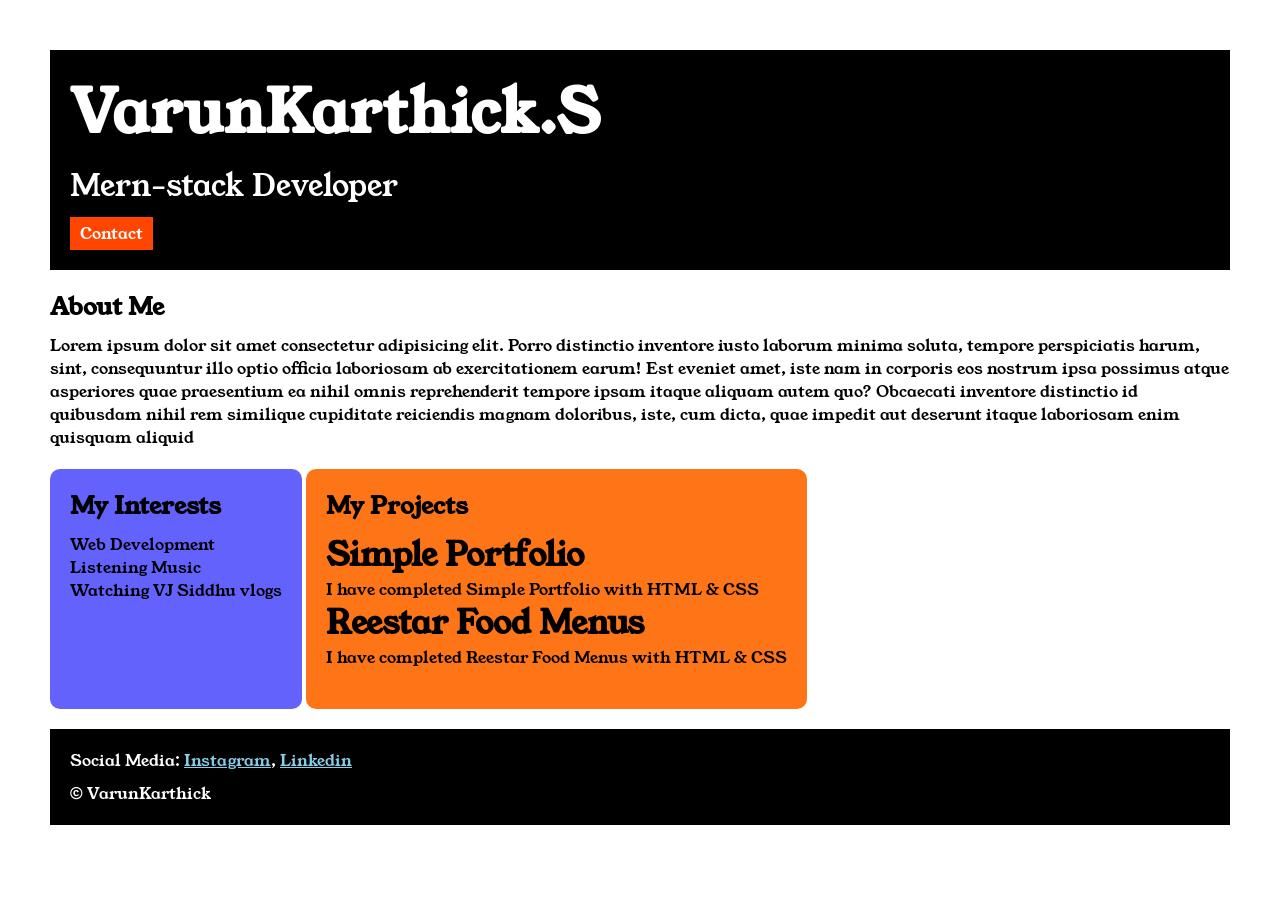
==== index.html @ ff5c7d0b "Add files via upload" ====
<!DOCTYPE html>
<html>
  <head>
    <title>Portfolio</title>
    <link rel="stylesheet" href="style.css" />
    <link rel="preconnect" href="https://fonts.googleapis.com" />
    <link rel="preconnect" href="https://fonts.gstatic.com" crossorigin />
    <link
      href="https://fonts.googleapis.com/css2?family=Young+Serif&display=swap"
      rel="stylesheet"
    />
  </head>
  <body>
    <div class="container">
      <div class="section-one">
        <h1 class="section-one__name">VarunKarthick.S</h1>
        <p class="section-one__role">Mern-stack Developer</p>
        <a class="section-one__contact" href="contact.html">Contact</a>
      </div>

      <div class="section-two">
        <h2 class="section-two__title">About Me</h2>
        <p class="section-two__desc">
          Lorem ipsum dolor sit amet consectetur adipisicing elit. Porro
          distinctio inventore iusto laborum minima soluta, tempore perspiciatis
          harum, sint, consequuntur illo optio officia laboriosam ab
          exercitationem earum! Est eveniet amet, iste nam in corporis eos
          nostrum ipsa possimus atque asperiores quae praesentium ea nihil omnis
          reprehenderit tempore ipsam itaque aliquam autem quo? Obcaecati
          inventore distinctio id quibusdam nihil rem similique cupiditate
          reiciendis magnam doloribus, iste, cum dicta, quae impedit aut
          deserunt itaque laboriosam enim quisquam aliquid
        </p>
      </div>
      <div class="section-three">
        <h2 class="section-three__title">My Interests</h2>
        <ul class="section-three__desc">
          <li>Web Development</li>
          <li>Listening Music</li>
          <li>Watching VJ Siddhu vlogs</li>
        </ul>
      </div>
      <div class="section-four">
        <h2 class="section-four__title">My Projects</h2>
        <ul class="section-four__desc">
          <li>
            <h1>Simple Portfolio</h1>
            <p>I have completed Simple Portfolio with HTML & CSS</p>
          </li>

          <li>
            <h1>Reestar Food Menus</h1>
            <p>I have completed Reestar Food Menus with HTML & CSS</p>
          </li>
        </ul>
      </div>

      <div class="section-five">
        <p class="section-five__title">
          Social Media:
          <a href="https://www.instagram.com/varun_varun19/">Instagram</a>,
          <a href="https://www.linkedin.com/in/varunkarthick-s/">Linkedin</a>
        </p>

        <p class="section-five__desc">&copy; VarunKarthick</p>
      </div>
    </div>
  </body>
</html>
---- style.css ----
* {
  padding: 0;
  margin: 0;
}

body {
  font-family: "Young Serif", serif;
}

.container {
  padding: 50px;
}

.section-one {
  background-color: black;
  color: white;
  padding: 20px;
}

.section-one__contact {
  background-color: orangered;
  color: white;
  text-decoration: none;
  padding-left: 10px;
  padding-right: 10px;
  padding-top: 5px;
  padding-bottom: 5px;
  display: inline-block;
  margin-top: 10px;
}

.section-one__name {
  font-size: 60px;
}

.section-one__role {
  font-size: 30px;
  margin-top: 10px;
}

.section-two,
.section-three,
.section-four,
.section-five {
  margin-top: 20px;
}

.section-two__desc,
.section-three__desc,
.section-four__desc,
.section-five__desc {
  margin-top: 10px;
}

.section-five {
  background-color: black;
  color: white;
  padding: 20px;
}

.section-five__title a {
  color: skyblue;
}

.section-three li,
.section-four li {
  list-style: none;
}

.section-three {
  background-color: #6462fd;
  color: black;
  padding: 20px;
  display: inline-block;
  height: 200px;
  border-radius: 10px;
  vertical-align: top;
}

.section-four {
  background-color: #fe7517;
  color: black;
  padding: 20px;
  display: inline-block;
  height: 200px;
  border-radius: 10px;
  vertical-align: top;
}

.contact-form {
  margin-top: 20px;
}

.contact-form__input,
.contact-form__textarea,
.contact-form__submit {
  margin-top: 10px;
}

.contact-form__input {
  padding: 10px;
  border: none;
  border-bottom: solid black 1px;
}

.contact-form__textarea {
  padding: 10px;
  border: none;
  border: solid black 1px;
}

.contact-form__submit {
  padding-top: 10px;
  padding-bottom: 10px;
  padding-left: 20px;
  padding-right: 20px;
  background-color: orangered;
  color: black;
  border: none;
}
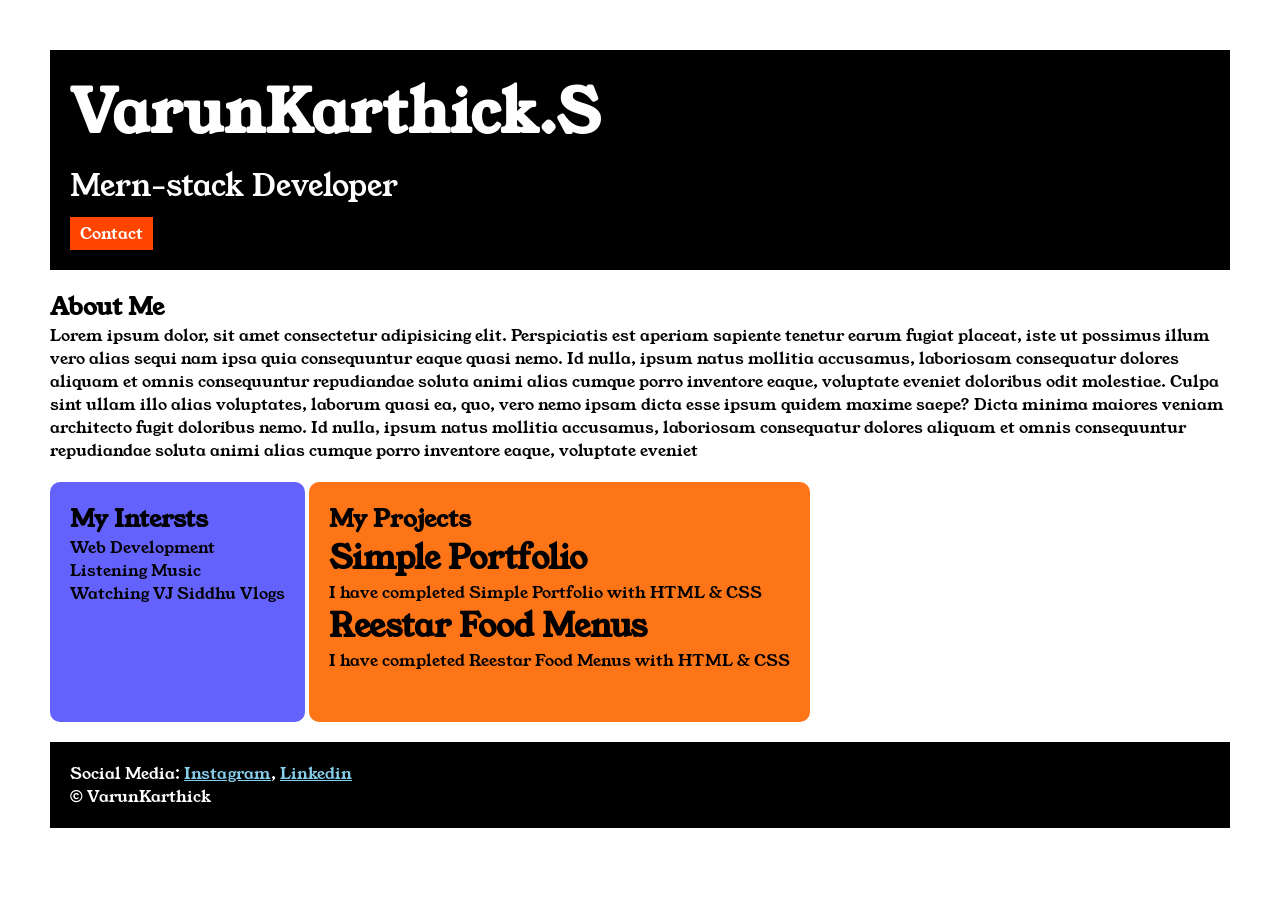
==== commit 2457a55e: "Add files via upload" ====
--- a/index.html
+++ b/index.html
@@ -2,68 +2,64 @@
 <html>
   <head>
     <title>Portfolio</title>
-    <link rel="stylesheet" href="style.css" />
-    <link rel="preconnect" href="https://fonts.googleapis.com" />
-    <link rel="preconnect" href="https://fonts.gstatic.com" crossorigin />
-    <link
-      href="https://fonts.googleapis.com/css2?family=Young+Serif&display=swap"
-      rel="stylesheet"
-    />
+    <link rel="stylesheet" href="style.css">
+    <link rel="preconnect" href="https://fonts.googleapis.com">
+    <link rel="preconnect" href="https://fonts.gstatic.com" crossorigin>
+    <link href="https://fonts.googleapis.com/css2?family=Young+Serif&display=swap" rel="stylesheet">
   </head>
   <body>
     <div class="container">
-      <div class="section-one">
-        <h1 class="section-one__name">VarunKarthick.S</h1>
-        <p class="section-one__role">Mern-stack Developer</p>
-        <a class="section-one__contact" href="contact.html">Contact</a>
-      </div>
+    <div class="section-one" >
+    <h1 class="section-one__name">VarunKarthick.S</h1>
+    <p class="section-one__role">Mern-stack Developer</p>
+    <a class="section-one__contact" href="contact.html">Contact</a>
+    </div>
+    <div class="section-two">
+    <h2 class="section-two__title">About Me</h2>
+    <p class="section-two__desc">
+      Lorem ipsum dolor, sit amet consectetur adipisicing elit. Perspiciatis est
+      aperiam sapiente tenetur earum fugiat placeat, iste ut possimus illum vero
+      alias sequi nam ipsa quia consequuntur eaque quasi nemo. Id nulla, ipsum
+      natus mollitia accusamus, laboriosam consequatur dolores aliquam et omnis
+      consequuntur repudiandae soluta animi alias cumque porro inventore eaque,
+      voluptate eveniet doloribus odit molestiae. Culpa sint ullam illo alias
+      voluptates, laborum quasi ea, quo, vero nemo ipsam dicta esse ipsum quidem
+      maxime saepe? Dicta minima maiores veniam architecto fugit doloribus
+      nemo. Id nulla, ipsum natus mollitia accusamus, laboriosam consequatur dolores aliquam et omnis consequuntur repudiandae soluta animi alias cumque porro inventore eaque, voluptate eveniet
+    </p>
+    </div>
+    <div class="section-three" >
+    <h2 class="section-three__title">My Intersts</h2>
+    <ul class="section-three__desc">
+      <li>Web Development</li>
+      <li>Listening Music</li>
+      <li>Watching VJ Siddhu Vlogs</li>
+    </ul>
+    </div>
 
-      <div class="section-two">
-        <h2 class="section-two__title">About Me</h2>
-        <p class="section-two__desc">
-          Lorem ipsum dolor sit amet consectetur adipisicing elit. Porro
-          distinctio inventore iusto laborum minima soluta, tempore perspiciatis
-          harum, sint, consequuntur illo optio officia laboriosam ab
-          exercitationem earum! Est eveniet amet, iste nam in corporis eos
-          nostrum ipsa possimus atque asperiores quae praesentium ea nihil omnis
-          reprehenderit tempore ipsam itaque aliquam autem quo? Obcaecati
-          inventore distinctio id quibusdam nihil rem similique cupiditate
-          reiciendis magnam doloribus, iste, cum dicta, quae impedit aut
-          deserunt itaque laboriosam enim quisquam aliquid
-        </p>
-      </div>
-      <div class="section-three">
-        <h2 class="section-three__title">My Interests</h2>
-        <ul class="section-three__desc">
-          <li>Web Development</li>
-          <li>Listening Music</li>
-          <li>Watching VJ Siddhu vlogs</li>
-        </ul>
-      </div>
-      <div class="section-four">
-        <h2 class="section-four__title">My Projects</h2>
-        <ul class="section-four__desc">
-          <li>
-            <h1>Simple Portfolio</h1>
-            <p>I have completed Simple Portfolio with HTML & CSS</p>
-          </li>
+    <div class="section-four">
+    <h2 class="section-four__title">My Projects</h2>
+    <ul class="section-four__desc">
+      <li>
+        <h1>Simple Portfolio</h1>
+        <p>I have completed Simple Portfolio with HTML & CSS</p>
+      </li>
 
-          <li>
-            <h1>Reestar Food Menus</h1>
-            <p>I have completed Reestar Food Menus with HTML & CSS</p>
-          </li>
-        </ul>
-      </div>
+      <li>
+        <h1>Reestar Food Menus</h1>
+        <p>I have completed Reestar Food Menus with HTML & CSS</p>
+      </li>
+    </ul>
+    </div>
 
-      <div class="section-five">
-        <p class="section-five__title">
-          Social Media:
-          <a href="https://www.instagram.com/varun_varun19/">Instagram</a>,
-          <a href="https://www.linkedin.com/in/varunkarthick-s/">Linkedin</a>
-        </p>
+    <div class="section-five">
+    <p class="section-five__title">
+      Social Media:
+      <a href="https://www.instagram.com/varun_varun19/">Instagram</a>,
+      <a href="https://www.linkedin.com/in/varunkarthick-s/">Linkedin</a>
+    </p>
 
-        <p class="section-five__desc">&copy; VarunKarthick</p>
-      </div>
+    <p class="section-five__desc">&copy; VarunKarthick</p>
     </div>
   </body>
 </html>
--- a/style.css
+++ b/style.css
@@ -1,6 +1,6 @@
 * {
+  margin: 0;
   padding: 0;
-  margin: 0;
 }
 
 body {
@@ -45,10 +45,10 @@
   margin-top: 20px;
 }
 
-.section-two__desc,
-.section-three__desc,
-.section-four__desc,
-.section-five__desc {
+.section-two desc,
+.section-three desc,
+.section-four desc,
+.section-five desc {
   margin-top: 10px;
 }
 
@@ -106,7 +106,7 @@
 .contact-form__textarea {
   padding: 10px;
   border: none;
-  border: solid black 1px;
+  border-bottom: solid black 1px;
 }
 
 .contact-form__submit {
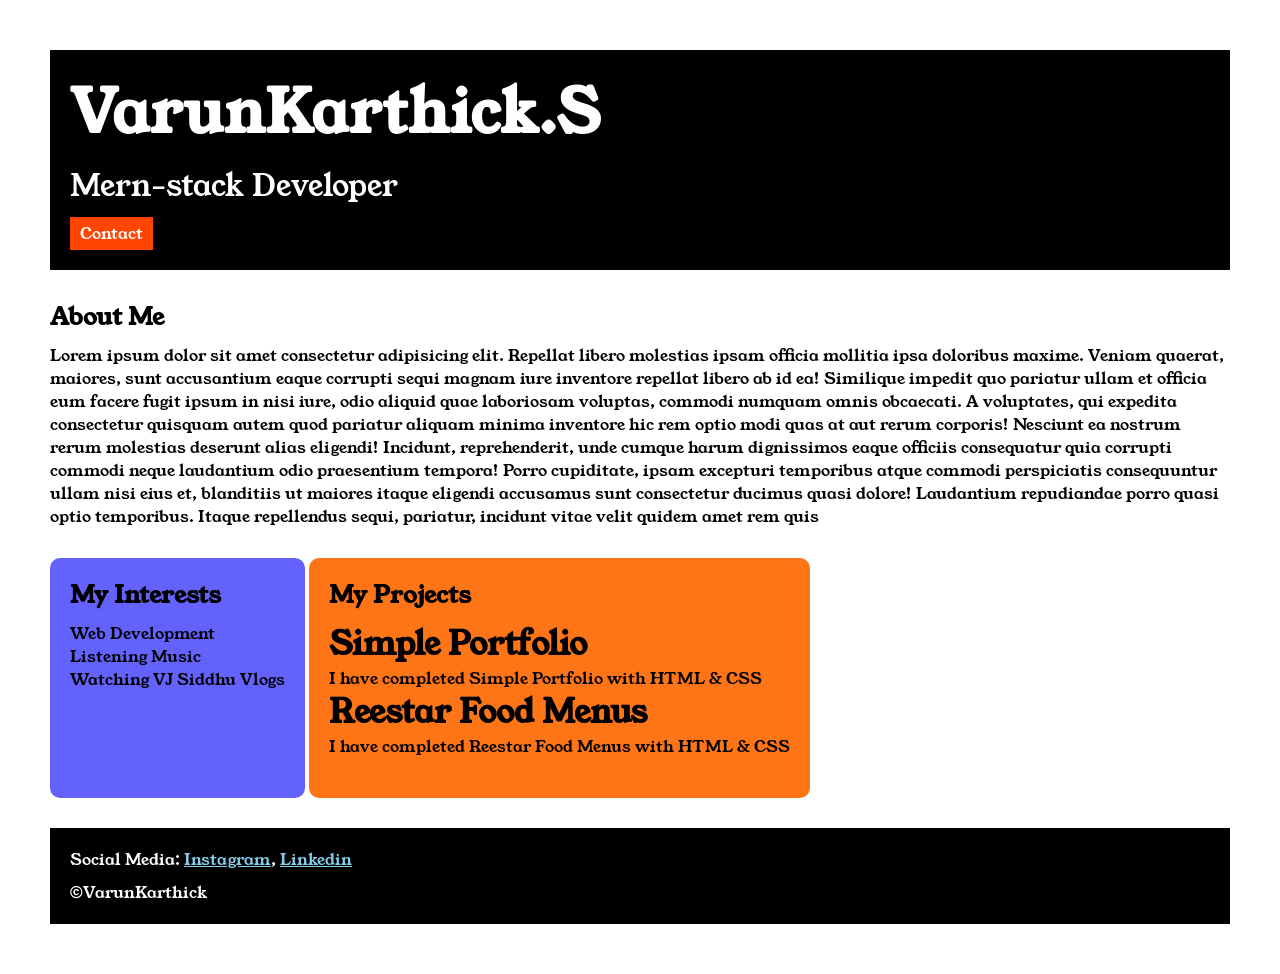
==== commit 2f14e7c0: "Add files via upload" ====
--- a/index.html
+++ b/index.html
@@ -2,64 +2,75 @@
 <html>
   <head>
     <title>Portfolio</title>
-    <link rel="stylesheet" href="style.css">
-    <link rel="preconnect" href="https://fonts.googleapis.com">
-    <link rel="preconnect" href="https://fonts.gstatic.com" crossorigin>
-    <link href="https://fonts.googleapis.com/css2?family=Young+Serif&display=swap" rel="stylesheet">
+    <link rel="stylesheet" href="style.css" />
+    <link rel="preconnect" href="https://fonts.googleapis.com" />
+    <link rel="preconnect" href="https://fonts.gstatic.com" crossorigin />
+    <link
+      href="https://fonts.googleapis.com/css2?family=Young+Serif&display=swap"
+      rel="stylesheet"
+    />
   </head>
   <body>
     <div class="container">
-    <div class="section-one" >
-    <h1 class="section-one__name">VarunKarthick.S</h1>
-    <p class="section-one__role">Mern-stack Developer</p>
-    <a class="section-one__contact" href="contact.html">Contact</a>
-    </div>
-    <div class="section-two">
-    <h2 class="section-two__title">About Me</h2>
-    <p class="section-two__desc">
-      Lorem ipsum dolor, sit amet consectetur adipisicing elit. Perspiciatis est
-      aperiam sapiente tenetur earum fugiat placeat, iste ut possimus illum vero
-      alias sequi nam ipsa quia consequuntur eaque quasi nemo. Id nulla, ipsum
-      natus mollitia accusamus, laboriosam consequatur dolores aliquam et omnis
-      consequuntur repudiandae soluta animi alias cumque porro inventore eaque,
-      voluptate eveniet doloribus odit molestiae. Culpa sint ullam illo alias
-      voluptates, laborum quasi ea, quo, vero nemo ipsam dicta esse ipsum quidem
-      maxime saepe? Dicta minima maiores veniam architecto fugit doloribus
-      nemo. Id nulla, ipsum natus mollitia accusamus, laboriosam consequatur dolores aliquam et omnis consequuntur repudiandae soluta animi alias cumque porro inventore eaque, voluptate eveniet
-    </p>
-    </div>
-    <div class="section-three" >
-    <h2 class="section-three__title">My Intersts</h2>
-    <ul class="section-three__desc">
-      <li>Web Development</li>
-      <li>Listening Music</li>
-      <li>Watching VJ Siddhu Vlogs</li>
-    </ul>
-    </div>
+      <div class="section-one">
+        <h1 class="section-one__name">VarunKarthick.S</h1>
+        <p class="section-one__role">Mern-stack Developer</p>
+        <a class="section-one__contact" href="contact.html">Contact</a>
+      </div>
 
-    <div class="section-four">
-    <h2 class="section-four__title">My Projects</h2>
-    <ul class="section-four__desc">
-      <li>
-        <h1>Simple Portfolio</h1>
-        <p>I have completed Simple Portfolio with HTML & CSS</p>
-      </li>
+      <div class="section-two">
+        <h2 class="section-two__title">About Me</h2>
+        <p class="section-two__desc">
+          Lorem ipsum dolor sit amet consectetur adipisicing elit. Repellat
+          libero molestias ipsam officia mollitia ipsa doloribus maxime. Veniam
+          quaerat, maiores, sunt accusantium eaque corrupti sequi magnam iure
+          inventore repellat libero ab id ea! Similique impedit quo pariatur
+          ullam et officia eum facere fugit ipsum in nisi iure, odio aliquid
+          quae laboriosam voluptas, commodi numquam omnis obcaecati. A
+          voluptates, qui expedita consectetur quisquam autem quod pariatur
+          aliquam minima inventore hic rem optio modi quas at aut rerum
+          corporis! Nesciunt ea nostrum rerum molestias deserunt alias eligendi!
+          Incidunt, reprehenderit, unde cumque harum dignissimos eaque officiis
+          consequatur quia corrupti commodi neque laudantium odio praesentium
+          tempora! Porro cupiditate, ipsam excepturi temporibus atque commodi
+          perspiciatis consequuntur ullam nisi eius et, blanditiis ut maiores
+          itaque eligendi accusamus sunt consectetur ducimus quasi dolore!
+          Laudantium repudiandae porro quasi optio temporibus. Itaque
+          repellendus sequi, pariatur, incidunt vitae velit quidem amet rem quis
+        </p>
+      </div>
+      <div class="section-three">
+        <h2 class="section-three__title">My Interests</h2>
+        <ul class="section-three__desc">
+          <li>Web Development</li>
+          <li>Listening Music</li>
+          <li>Watching VJ Siddhu Vlogs</li>
+        </ul>
+      </div>
 
-      <li>
-        <h1>Reestar Food Menus</h1>
-        <p>I have completed Reestar Food Menus with HTML & CSS</p>
-      </li>
-    </ul>
-    </div>
+      <div class="section-four">
+        <h2 class="section-four__title">My Projects</h2>
+        <ul class="section-four__desc">
+          <li>
+            <h1>Simple Portfolio</h1>
+            <p>I have completed Simple Portfolio with HTML & CSS</p>
+          </li>
 
-    <div class="section-five">
-    <p class="section-five__title">
-      Social Media:
-      <a href="https://www.instagram.com/varun_varun19/">Instagram</a>,
-      <a href="https://www.linkedin.com/in/varunkarthick-s/">Linkedin</a>
-    </p>
+          <li>
+            <h1>Reestar Food Menus</h1>
+            <p>I have completed Reestar Food Menus with HTML & CSS</p>
+          </li>
+        </ul>
+      </div>
+      <div class="section-five">
+        <p class="section-five__title">
+          Social Media:
+          <a href="https://www.instagram.com/varun_varun19/">Instagram</a>,
+          <a href="https://www.linkedin.com/in/varunkarthick-s/">Linkedin</a>
+        </p>
 
-    <p class="section-five__desc">&copy; VarunKarthick</p>
+        <p class="section-five__desc">&copy;VarunKarthick</p>
+      </div>
     </div>
   </body>
 </html>
--- a/style.css
+++ b/style.css
@@ -42,13 +42,13 @@
 .section-three,
 .section-four,
 .section-five {
-  margin-top: 20px;
+  margin-top: 30px;
 }
 
-.section-two desc,
-.section-three desc,
-.section-four desc,
-.section-five desc {
+.section-two__desc,
+.section-three__desc,
+.section-four__desc,
+.section-five__desc {
   margin-top: 10px;
 }
 
@@ -106,7 +106,7 @@
 .contact-form__textarea {
   padding: 10px;
   border: none;
-  border-bottom: solid black 1px;
+  border: solid black 1px;
 }
 
 .contact-form__submit {
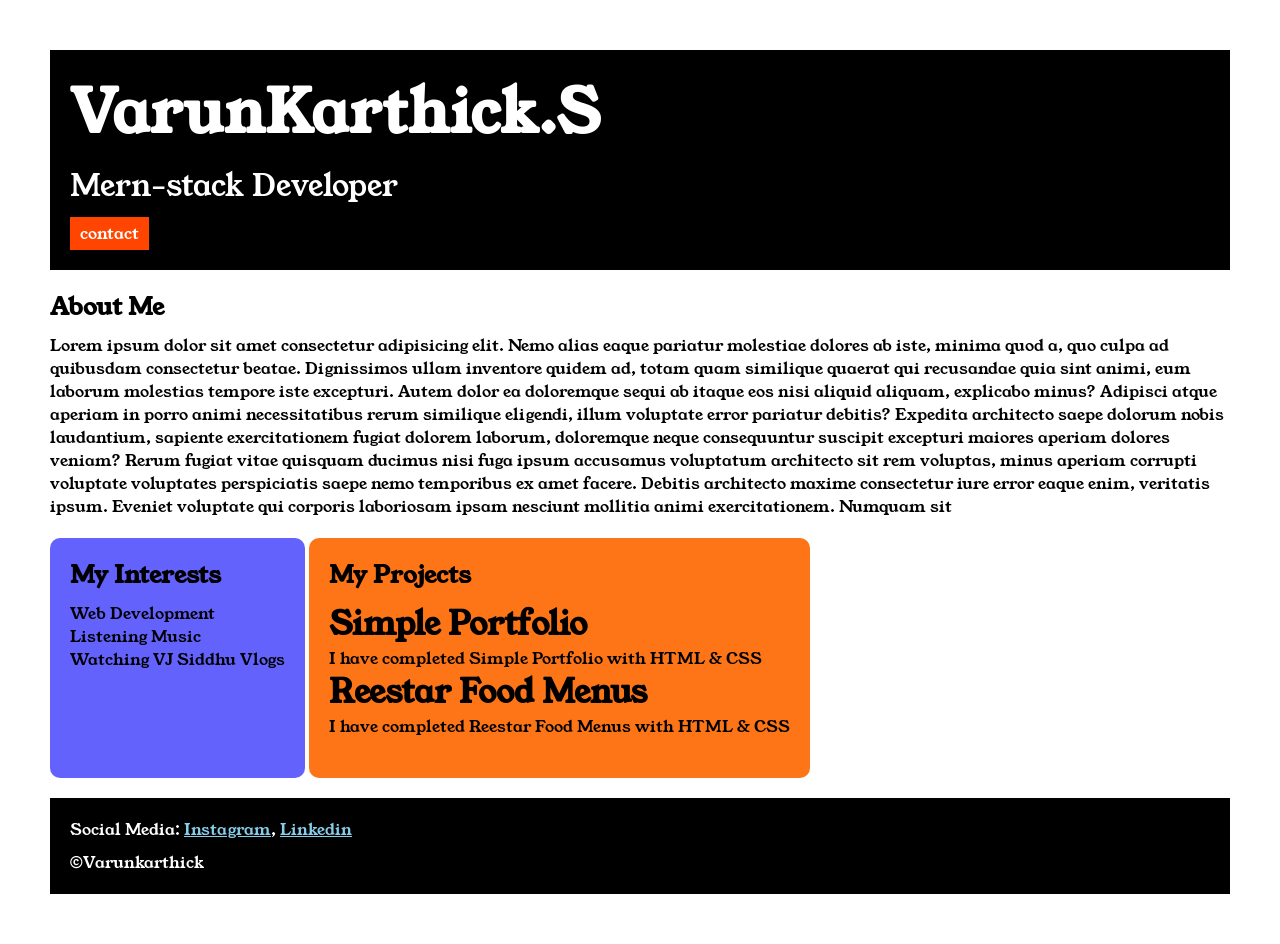
==== commit 227959ed: "Add files via upload" ====
--- a/index.html
+++ b/index.html
@@ -2,75 +2,70 @@
 <html>
   <head>
     <title>Portfolio</title>
-    <link rel="stylesheet" href="style.css" />
-    <link rel="preconnect" href="https://fonts.googleapis.com" />
-    <link rel="preconnect" href="https://fonts.gstatic.com" crossorigin />
-    <link
-      href="https://fonts.googleapis.com/css2?family=Young+Serif&display=swap"
-      rel="stylesheet"
-    />
+    <link rel="stylesheet" href="style.css">
+    <link rel="preconnect" href="https://fonts.googleapis.com">
+<link rel="preconnect" href="https://fonts.gstatic.com" crossorigin>
+<link href="https://fonts.googleapis.com/css2?family=Young+Serif&display=swap" rel="stylesheet">
   </head>
   <body>
     <div class="container">
-      <div class="section-one">
-        <h1 class="section-one__name">VarunKarthick.S</h1>
-        <p class="section-one__role">Mern-stack Developer</p>
-        <a class="section-one__contact" href="contact.html">Contact</a>
-      </div>
+    <div class="section-one">
+    <h1 class="section-one__name">VarunKarthick.S</h1>
+    <p class="section-one__role">Mern-stack Developer</p>
+    <a class="section-one__contact" href="contact.html">contact</a>
+    </div>
 
-      <div class="section-two">
-        <h2 class="section-two__title">About Me</h2>
-        <p class="section-two__desc">
-          Lorem ipsum dolor sit amet consectetur adipisicing elit. Repellat
-          libero molestias ipsam officia mollitia ipsa doloribus maxime. Veniam
-          quaerat, maiores, sunt accusantium eaque corrupti sequi magnam iure
-          inventore repellat libero ab id ea! Similique impedit quo pariatur
-          ullam et officia eum facere fugit ipsum in nisi iure, odio aliquid
-          quae laboriosam voluptas, commodi numquam omnis obcaecati. A
-          voluptates, qui expedita consectetur quisquam autem quod pariatur
-          aliquam minima inventore hic rem optio modi quas at aut rerum
-          corporis! Nesciunt ea nostrum rerum molestias deserunt alias eligendi!
-          Incidunt, reprehenderit, unde cumque harum dignissimos eaque officiis
-          consequatur quia corrupti commodi neque laudantium odio praesentium
-          tempora! Porro cupiditate, ipsam excepturi temporibus atque commodi
-          perspiciatis consequuntur ullam nisi eius et, blanditiis ut maiores
-          itaque eligendi accusamus sunt consectetur ducimus quasi dolore!
-          Laudantium repudiandae porro quasi optio temporibus. Itaque
-          repellendus sequi, pariatur, incidunt vitae velit quidem amet rem quis
-        </p>
-      </div>
-      <div class="section-three">
-        <h2 class="section-three__title">My Interests</h2>
-        <ul class="section-three__desc">
-          <li>Web Development</li>
-          <li>Listening Music</li>
-          <li>Watching VJ Siddhu Vlogs</li>
-        </ul>
-      </div>
+    <div class="section-two">
+    <h2 class="section-two__title">About Me</h2>
+    <p class="section-two__desc">
+      Lorem ipsum dolor sit amet consectetur adipisicing elit. Nemo alias eaque
+      pariatur molestiae dolores ab iste, minima quod a, quo culpa ad quibusdam
+      consectetur beatae. Dignissimos ullam inventore quidem ad, totam quam
+      similique quaerat qui recusandae quia sint animi, eum laborum molestias
+      tempore iste excepturi. Autem dolor ea doloremque sequi ab itaque eos nisi
+      aliquid aliquam, explicabo minus? Adipisci atque aperiam in porro animi
+      necessitatibus rerum similique eligendi, illum voluptate error pariatur
+      debitis? Expedita architecto saepe dolorum nobis laudantium, sapiente
+      exercitationem fugiat dolorem laborum, doloremque neque consequuntur
+      suscipit excepturi maiores aperiam dolores veniam? Rerum fugiat vitae
+      quisquam ducimus nisi fuga ipsum accusamus voluptatum architecto sit rem
+      voluptas, minus aperiam corrupti voluptate voluptates perspiciatis saepe
+      nemo temporibus ex amet facere. Debitis architecto maxime consectetur iure
+      error eaque enim, veritatis ipsum. Eveniet voluptate qui corporis
+      laboriosam ipsam nesciunt mollitia animi exercitationem. Numquam sit</p>
+    </div>
+    <div class="section-three">
+    <h2 class="section-three__title">My Interests</h2>
+    <ul class="section-three__desc">
+      <li>Web Development</li>
+      <li>Listening Music</li>
+      <li>Watching VJ Siddhu Vlogs</li>
+    </ul>
+    </div>
 
-      <div class="section-four">
-        <h2 class="section-four__title">My Projects</h2>
-        <ul class="section-four__desc">
-          <li>
-            <h1>Simple Portfolio</h1>
-            <p>I have completed Simple Portfolio with HTML & CSS</p>
-          </li>
+    <div class="section-four">
+    <h2 class="section-four__title">My Projects</h2>
+    <ul class="section-four__desc">
+      <li>
+        <h1>Simple Portfolio</h1>
+        <p>I have completed Simple Portfolio with HTML & CSS</p>
+      </li>
 
-          <li>
-            <h1>Reestar Food Menus</h1>
-            <p>I have completed Reestar Food Menus with HTML & CSS</p>
-          </li>
-        </ul>
-      </div>
-      <div class="section-five">
-        <p class="section-five__title">
-          Social Media:
-          <a href="https://www.instagram.com/varun_varun19/">Instagram</a>,
-          <a href="https://www.linkedin.com/in/varunkarthick-s/">Linkedin</a>
-        </p>
+      <li>
+        <h1>Reestar Food Menus</h1>
+        <p>I have completed Reestar Food Menus with HTML & CSS</p>
+      </li>
+    </ul>
+    </div>
 
-        <p class="section-five__desc">&copy;VarunKarthick</p>
-      </div>
+    <div class="section-five">
+    <p class="section-five__title">
+      Social Media:
+      <a href="https://www.instagram.com/varun_varun19/">Instagram</a>,
+      <a href="https://www.linkedin.com/in/varunkarthick-s/">Linkedin</a>
+    </p>
+
+    <p class="section-five__desc">&copy;Varunkarthick</p>
     </div>
   </body>
 </html>
--- a/style.css
+++ b/style.css
@@ -1,120 +1,112 @@
-* {
-  margin: 0;
-  padding: 0;
+*{
+    margin: 0;
+    padding: 0;
 }
 
-body {
-  font-family: "Young Serif", serif;
+body{
+    font-family: "Young Serif", serif;
 }
 
-.container {
-  padding: 50px;
+.container{
+    padding: 50px;
 }
 
-.section-one {
-  background-color: black;
-  color: white;
-  padding: 20px;
+.section-one{
+    background-color: black;
+    color: white;
+    padding: 20px;
 }
 
-.section-one__contact {
-  background-color: orangered;
-  color: white;
-  text-decoration: none;
-  padding-left: 10px;
-  padding-right: 10px;
-  padding-top: 5px;
-  padding-bottom: 5px;
-  display: inline-block;
-  margin-top: 10px;
+.section-one__contact{
+    background-color: orangered;
+    color: white;
+    text-decoration: none;
+    padding-left: 10px;
+    padding-right: 10px;
+    padding-top: 5px;
+    padding-bottom: 5px;
+    display: inline-block;
+    margin-top: 10px;
 }
 
-.section-one__name {
-  font-size: 60px;
+.section-one__name{
+    font-size: 60px;
 }
 
-.section-one__role {
-  font-size: 30px;
-  margin-top: 10px;
+.section-one__role{
+    font-size: 30px;
+    margin-top: 10px;
 }
 
-.section-two,
-.section-three,
-.section-four,
-.section-five {
-  margin-top: 30px;
+.section-two,.section-three,.section-four,.section-five{
+    margin-top: 20px;
 }
 
-.section-two__desc,
-.section-three__desc,
-.section-four__desc,
-.section-five__desc {
-  margin-top: 10px;
+.section-two__desc,.section-three__desc,.section-four__desc,.section-five__desc{
+    margin-top: 10px;
 }
 
-.section-five {
-  background-color: black;
-  color: white;
-  padding: 20px;
+.section-five{
+    background-color: black;
+    color: white;
+    padding: 20px;
 }
 
-.section-five__title a {
-  color: skyblue;
+.section-five__title a{
+    color: skyblue;
 }
 
-.section-three li,
-.section-four li {
-  list-style: none;
+.section-three li,.section-four li{
+    list-style: none;
 }
 
-.section-three {
-  background-color: #6462fd;
-  color: black;
-  padding: 20px;
-  display: inline-block;
-  height: 200px;
-  border-radius: 10px;
-  vertical-align: top;
+.section-three{
+    background-color: #6462FD;
+    color: black;
+    padding: 20px;
+    display: inline-block;
+    height: 200px;
+    border-radius: 10px;
+    vertical-align: top;
 }
 
-.section-four {
-  background-color: #fe7517;
-  color: black;
-  padding: 20px;
-  display: inline-block;
-  height: 200px;
-  border-radius: 10px;
-  vertical-align: top;
+.section-four{
+    background-color: #FE7517;
+    color: black;
+    padding: 20px;
+    display: inline-block;
+    border-radius: 10px;
+    height: 200px;
+    vertical-align: top;
 }
 
-.contact-form {
-  margin-top: 20px;
+.contact-form{
+    margin-top: 20px;
+
 }
 
-.contact-form__input,
-.contact-form__textarea,
-.contact-form__submit {
-  margin-top: 10px;
+.contact-form__input,.contact-form__textarea,.contact-form__submit{
+    margin-top: 10px;
 }
 
-.contact-form__input {
-  padding: 10px;
-  border: none;
-  border-bottom: solid black 1px;
+.contact-form__input{
+    padding: 10px;
+    border: none;
+    border-bottom: solid black 1px;
 }
 
-.contact-form__textarea {
-  padding: 10px;
-  border: none;
-  border: solid black 1px;
+.contact-form__textarea{
+    padding: 10px;
+    border: solid black 1px;
+    border: none;
 }
 
-.contact-form__submit {
-  padding-top: 10px;
-  padding-bottom: 10px;
-  padding-left: 20px;
-  padding-right: 20px;
-  background-color: orangered;
-  color: black;
-  border: none;
+.contact-form__submit{
+    padding-top: 10px;
+    padding-bottom: 10px;
+    padding-left: 20px;
+    padding-right: 20px;
+    background-color: orangered;
+    color: black;
+    border: none;
 }
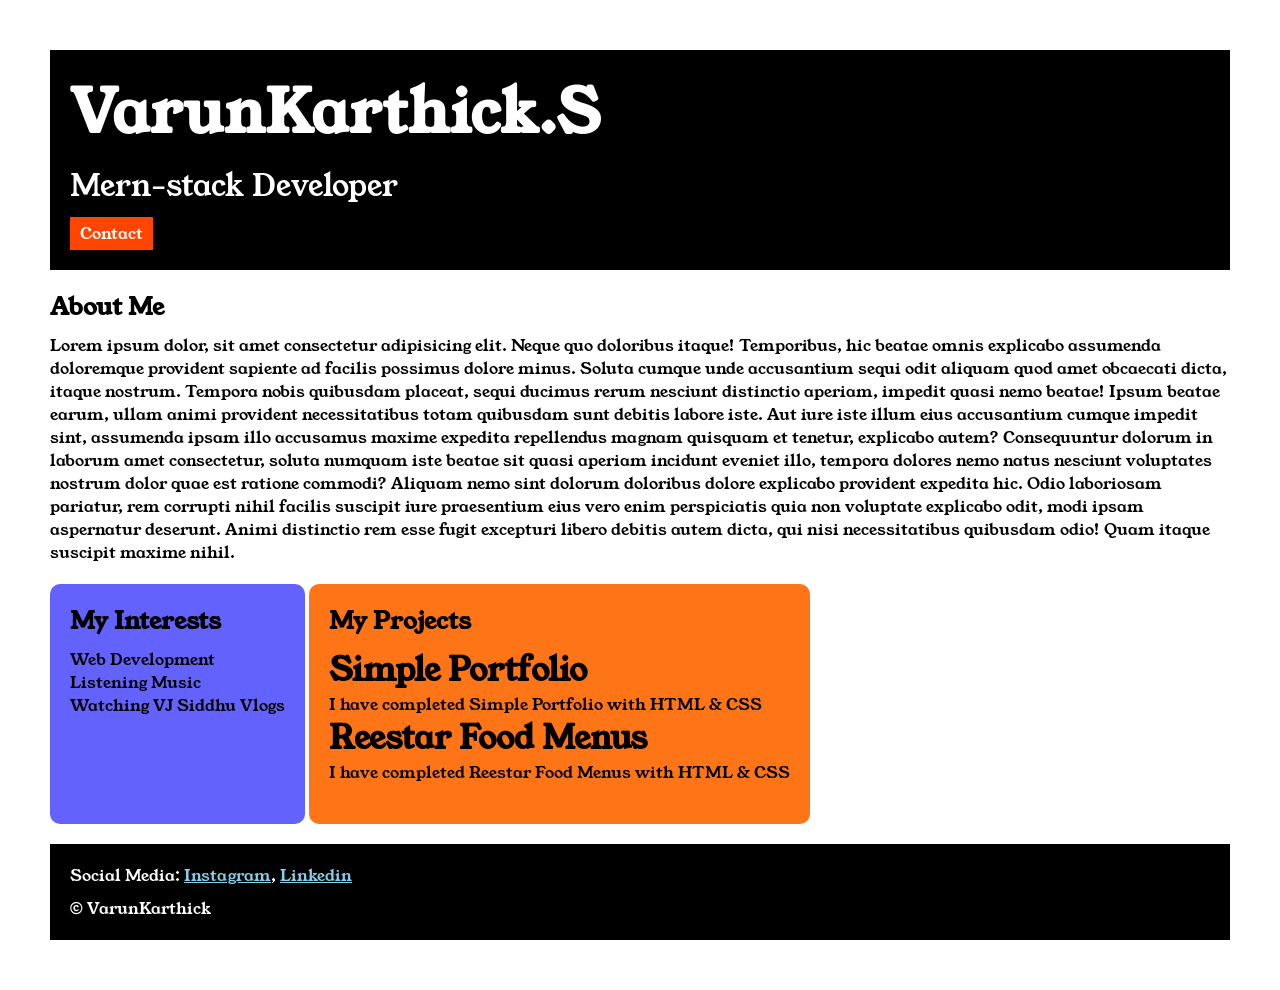
==== commit 16763680: "Add files via upload" ====
--- a/index.html
+++ b/index.html
@@ -1,71 +1,83 @@
 <!DOCTYPE html>
 <html>
   <head>
+    <meta charset="UTF-8" />
+    <meta name="viewport" content="width=device-width, initial-scale=1.0" />
     <title>Portfolio</title>
-    <link rel="stylesheet" href="style.css">
-    <link rel="preconnect" href="https://fonts.googleapis.com">
-<link rel="preconnect" href="https://fonts.gstatic.com" crossorigin>
-<link href="https://fonts.googleapis.com/css2?family=Young+Serif&display=swap" rel="stylesheet">
+    <link rel="stylesheet" href="style.css" />
+    <link rel="preconnect" href="https://fonts.googleapis.com" />
+    <link rel="preconnect" href="https://fonts.gstatic.com" crossorigin />
+    <link
+      href="https://fonts.googleapis.com/css2?family=Young+Serif&display=swap"
+      rel="stylesheet"
+    />
   </head>
   <body>
     <div class="container">
-    <div class="section-one">
-    <h1 class="section-one__name">VarunKarthick.S</h1>
-    <p class="section-one__role">Mern-stack Developer</p>
-    <a class="section-one__contact" href="contact.html">contact</a>
-    </div>
+      <div class="section-one">
+        <h1 class="section-one__name">VarunKarthick.S</h1>
+        <p class="section-one__role">Mern-stack Developer</p>
+        <a class="section-one__contact" href="contact.html">Contact</a>
+      </div>
 
-    <div class="section-two">
-    <h2 class="section-two__title">About Me</h2>
-    <p class="section-two__desc">
-      Lorem ipsum dolor sit amet consectetur adipisicing elit. Nemo alias eaque
-      pariatur molestiae dolores ab iste, minima quod a, quo culpa ad quibusdam
-      consectetur beatae. Dignissimos ullam inventore quidem ad, totam quam
-      similique quaerat qui recusandae quia sint animi, eum laborum molestias
-      tempore iste excepturi. Autem dolor ea doloremque sequi ab itaque eos nisi
-      aliquid aliquam, explicabo minus? Adipisci atque aperiam in porro animi
-      necessitatibus rerum similique eligendi, illum voluptate error pariatur
-      debitis? Expedita architecto saepe dolorum nobis laudantium, sapiente
-      exercitationem fugiat dolorem laborum, doloremque neque consequuntur
-      suscipit excepturi maiores aperiam dolores veniam? Rerum fugiat vitae
-      quisquam ducimus nisi fuga ipsum accusamus voluptatum architecto sit rem
-      voluptas, minus aperiam corrupti voluptate voluptates perspiciatis saepe
-      nemo temporibus ex amet facere. Debitis architecto maxime consectetur iure
-      error eaque enim, veritatis ipsum. Eveniet voluptate qui corporis
-      laboriosam ipsam nesciunt mollitia animi exercitationem. Numquam sit</p>
-    </div>
-    <div class="section-three">
-    <h2 class="section-three__title">My Interests</h2>
-    <ul class="section-three__desc">
-      <li>Web Development</li>
-      <li>Listening Music</li>
-      <li>Watching VJ Siddhu Vlogs</li>
-    </ul>
-    </div>
+      <div class="section-two">
+        <h2 class="section-two__title">About Me</h2>
+        <p class="section-two__desc">
+          Lorem ipsum dolor, sit amet consectetur adipisicing elit. Neque quo
+          doloribus itaque! Temporibus, hic beatae omnis explicabo assumenda
+          doloremque provident sapiente ad facilis possimus dolore minus. Soluta
+          cumque unde accusantium sequi odit aliquam quod amet obcaecati dicta,
+          itaque nostrum. Tempora nobis quibusdam placeat, sequi ducimus rerum
+          nesciunt distinctio aperiam, impedit quasi nemo beatae! Ipsum beatae
+          earum, ullam animi provident necessitatibus totam quibusdam sunt
+          debitis labore iste. Aut iure iste illum eius accusantium cumque
+          impedit sint, assumenda ipsam illo accusamus maxime expedita
+          repellendus magnam quisquam et tenetur, explicabo autem? Consequuntur
+          dolorum in laborum amet consectetur, soluta numquam iste beatae sit
+          quasi aperiam incidunt eveniet illo, tempora dolores nemo natus
+          nesciunt voluptates nostrum dolor quae est ratione commodi? Aliquam
+          nemo sint dolorum doloribus dolore explicabo provident expedita hic.
+          Odio laboriosam pariatur, rem corrupti nihil facilis suscipit iure
+          praesentium eius vero enim perspiciatis quia non voluptate explicabo
+          odit, modi ipsam aspernatur deserunt. Animi distinctio rem esse fugit
+          excepturi libero debitis autem dicta, qui nisi necessitatibus
+          quibusdam odio! Quam itaque suscipit maxime nihil.
+        </p>
+      </div>
 
-    <div class="section-four">
-    <h2 class="section-four__title">My Projects</h2>
-    <ul class="section-four__desc">
-      <li>
-        <h1>Simple Portfolio</h1>
-        <p>I have completed Simple Portfolio with HTML & CSS</p>
-      </li>
+      <div class="section-three">
+        <h2 class="section-three__title">My Interests</h2>
+        <ul class="section-three__desc">
+          <li>Web Development</li>
+          <li>Listening Music</li>
+          <li>Watching VJ Siddhu Vlogs</li>
+        </ul>
+      </div>
 
-      <li>
-        <h1>Reestar Food Menus</h1>
-        <p>I have completed Reestar Food Menus with HTML & CSS</p>
-      </li>
-    </ul>
-    </div>
+      <div class="section-four">
+        <h2 class="section-four__title">My Projects</h2>
+        <ul class="section-four__desc">
+          <li>
+            <h1>Simple Portfolio</h1>
+            <p>I have completed Simple Portfolio with HTML & CSS</p>
+          </li>
 
-    <div class="section-five">
-    <p class="section-five__title">
-      Social Media:
-      <a href="https://www.instagram.com/varun_varun19/">Instagram</a>,
-      <a href="https://www.linkedin.com/in/varunkarthick-s/">Linkedin</a>
-    </p>
+          <li>
+            <h1>Reestar Food Menus</h1>
+            <p>I have completed Reestar Food Menus with HTML & CSS</p>
+          </li>
+        </ul>
+      </div>
 
-    <p class="section-five__desc">&copy;Varunkarthick</p>
+      <div class="section-five">
+        <p class="section-five__title">
+          Social Media:
+          <a href="https://www.instagram.com/varun_varun19/">Instagram</a>,
+          <a href="https://www.linkedin.com/in/varunkarthick-s/">Linkedin</a>
+        </p>
+
+        <p class="section-five__desc">&copy; VarunKarthick</p>
+      </div>
     </div>
   </body>
 </html>
--- a/style.css
+++ b/style.css
@@ -1,112 +1,120 @@
-*{
-    margin: 0;
-    padding: 0;
+* {
+  margin: 0;
+  padding: 0;
 }
 
-body{
-    font-family: "Young Serif", serif;
+body {
+  font-family: "Young Serif", serif;
 }
 
-.container{
-    padding: 50px;
+.container {
+  padding: 50px;
 }
 
-.section-one{
-    background-color: black;
-    color: white;
-    padding: 20px;
+.section-one {
+  background-color: black;
+  color: white;
+  padding: 20px;
 }
 
-.section-one__contact{
-    background-color: orangered;
-    color: white;
-    text-decoration: none;
-    padding-left: 10px;
-    padding-right: 10px;
-    padding-top: 5px;
-    padding-bottom: 5px;
-    display: inline-block;
-    margin-top: 10px;
+.section-one__contact {
+  background-color: orangered;
+  color: white;
+  text-decoration: none;
+  padding-left: 10px;
+  padding-right: 10px;
+  padding-top: 5px;
+  padding-bottom: 5px;
+  display: inline-block;
+  margin-top: 10px;
 }
 
-.section-one__name{
-    font-size: 60px;
+.section-one__name {
+  font-size: 60px;
 }
 
-.section-one__role{
-    font-size: 30px;
-    margin-top: 10px;
+.section-one__role {
+  font-size: 30px;
+  margin-top: 10px;
 }
 
-.section-two,.section-three,.section-four,.section-five{
-    margin-top: 20px;
+.section-two,
+.section-three,
+.section-four,
+.section-five {
+  margin-top: 20px;
 }
 
-.section-two__desc,.section-three__desc,.section-four__desc,.section-five__desc{
-    margin-top: 10px;
+.section-two__desc,
+.section-three__desc,
+.section-four__desc,
+.section-five__desc {
+  margin-top: 10px;
 }
 
-.section-five{
-    background-color: black;
-    color: white;
-    padding: 20px;
+.section-five {
+  background-color: black;
+  color: white;
+  padding: 20px;
 }
 
-.section-five__title a{
-    color: skyblue;
+.section-five__title a {
+  color: skyblue;
 }
 
-.section-three li,.section-four li{
-    list-style: none;
+.section-three li,
+.section-four li {
+  list-style: none;
 }
 
-.section-three{
-    background-color: #6462FD;
-    color: black;
-    padding: 20px;
-    display: inline-block;
-    height: 200px;
-    border-radius: 10px;
-    vertical-align: top;
+.section-three {
+  background-color: #6462fd;
+  color: black;
+  padding: 20px;
+  display: inline-block;
+  height: 200px;
+  border-radius: 10px;
+  vertical-align: top;
 }
 
-.section-four{
-    background-color: #FE7517;
-    color: black;
-    padding: 20px;
-    display: inline-block;
-    border-radius: 10px;
-    height: 200px;
-    vertical-align: top;
+.section-four {
+  background-color: #fe7517;
+  color: black;
+  padding: 20px;
+  display: inline-block;
+  height: 200px;
+  border-radius: 10px;
+  vertical-align: top;
 }
 
-.contact-form{
-    margin-top: 20px;
-
+.contact-form {
+  margin-top: 20px;
 }
 
-.contact-form__input,.contact-form__textarea,.contact-form__submit{
-    margin-top: 10px;
+.contact-form__input,
+.contact-form__textarea,
+.contact-form__submit {
+  margin-top: 10px;
 }
 
-.contact-form__input{
-    padding: 10px;
-    border: none;
-    border-bottom: solid black 1px;
+.contact-form__input {
+  padding: 10px;
+  border: none;
+  border-bottom: solid black 1px;
 }
 
-.contact-form__textarea{
-    padding: 10px;
-    border: solid black 1px;
-    border: none;
+.contact-form__textarea {
+  padding: 10px;
+  border: none;
+  border: solid black 1px;
 }
 
-.contact-form__submit{
-    padding-top: 10px;
-    padding-bottom: 10px;
-    padding-left: 20px;
-    padding-right: 20px;
-    background-color: orangered;
-    color: black;
-    border: none;
+.contact-form__submit {
+  padding-top: 10px;
+  padding-bottom: 10px;
+  padding-left: 20px;
+  padding-right: 20px;
+  background-color: orangered;
+  color: black;
+  border: none;
 }
